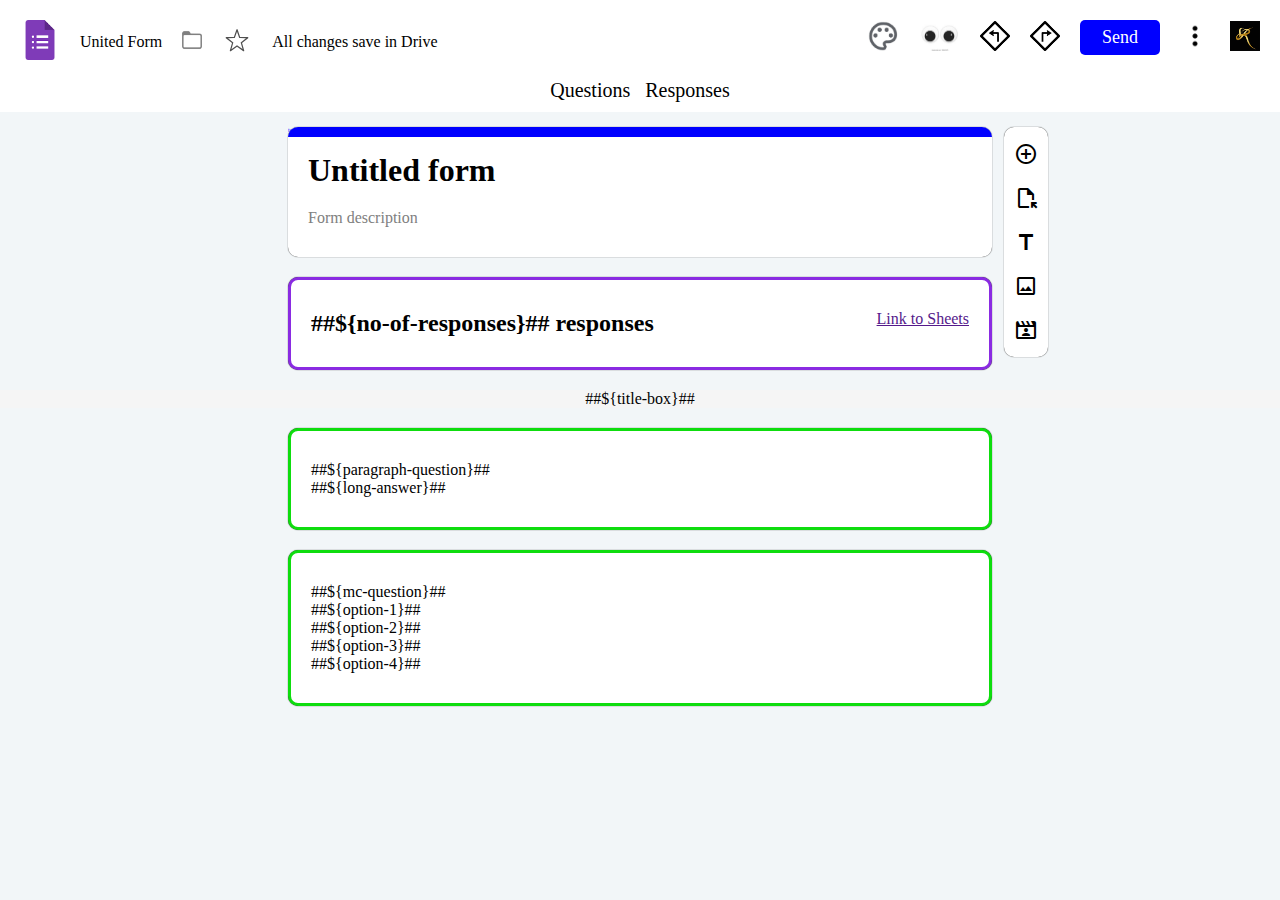
==== html/form.html @ 25d0d709 "updating" ====
<!DOCTYPE html>
<html lang="en">

<head>
    <meta charset="UTF-8">
    <meta http-equiv="X-UA-Compatible" content="IE=edge">
    <meta name="viewport" content="width=device-width, initial-scale=1.0">
    <title>Document</title>
    <link rel="stylesheet" href="../css/style.css">
    <link rel="stylesheet"
        href="https://fonts.googleapis.com/css2?family=Material+Symbols+Outlined:opsz,wght,FILL,GRAD@20..48,100..700,0..1,-50..200" />

    <script src="../js/form.js" defer></script>

    <!-- Global Font links -->
    <link rel="preconnect" href="https://fonts.googleapis.com">
    <link rel="preconnect" href="https://fonts.gstatic.com" crossorigin>
    <link href="https://fonts.googleapis.com/css2?family=Roboto+Slab&family=Roboto:wght@400;500;700&display=swap"
        rel="stylesheet">

    <!-- FontsAwsome  links-->
    <link rel="stylesheet" href="https://cdnjs.cloudflare.com/ajax/libs/font-awesome/6.2.1/css/all.min.css"
        integrity="sha512-MV7K8+y+gLIBoVD59lQIYicR65iaqukzvf/nwasF0nqhPay5w/9lJmVM2hMDcnK1OnMGCdVK+iQrJ7lzPJQd1w=="
        crossorigin="anonymous" referrerpolicy="no-referrer" />
</head>

<body>

    <!-- --------------------Header Part------------------- -->
    <div class="header">
        <div class="header-left">
            <div class="form-icon"><img src="../images/main-page-images/download.png" alt=""></div>
            <p>United Form</p>
            <div class="move-to-folder"><img src="../images/main-page-images/folder-xxl.png" alt=""></div>
            <div class="star"><img src="../images/main-page-images/empty-star.svg" alt=""></div>
            <div class="save">All changes save in Drive</div>
        </div>
        <div class="header-right">
            <ul>
                <li><img src="../images/main-page-images/Google-Forms-change-font-1.webp" alt=""></li>
                <li><img src="../images/main-page-images/download.jpg" alt=""></li>
                <li><img src="../images/main-page-images/images.png" alt=""></li>
                <li><img src="../images/main-page-images/images (1).png" alt=""></li>
                <li><button class="link-generator-send-button">Send</button></li>
                <li><img src="../images/main-page-images/4947596.png" alt=""></li>
                <li><img src="../images/main-page-images/images (2).png" alt=""></li>
            </ul>
        </div>
    </div>

    <div class="q-n-r">
        <div class="questions">Questions</div>
        <div class="responses">Responses</div>
    </div>


    <!-- --------------------Questions Part------------------- -->
    <div class="question-main-page">
        <div class="questions-box">
            <div class="blue-line">top blue line</div>
            <div class="untitled-form">
                <h1>Untitled form</h1>
                <p>Form description</p>
            </div>
        </div>

        <!-- ---------------Functionality Button Part------------- -->

        <div class="functionaity-buttons">
            <ul>
                <li class="add"><span class="material-symbols-outlined">add_circle</span></li>
                <li><span class="material-symbols-outlined">file_open</span></li>
                <li><span class="material-symbols-outlined">title</span></li>
                <li><span class="material-symbols-outlined">image</span></li>
                <li><span class="material-symbols-outlined">cinematic_blur</span></li>
            </ul>
        </div>


        <div class="question-input">
            <!-- <div class="ques-ans-box" id="question_${count++}">
                <div class="question-n-type">
                    <div class="ques">
                        <input type="text" id="" placeholder="Question">
                    </div>
                    <div class="ques-type">
                        <select name="" id="">
                            <option value="">Short answer</option>
                            <option value="">Paragraph</option>
                            <option value="">Multiple Choices</option>
                        </select>
                    </div>
                </div>
    
                <div class="long-answer">
                    <input type="text" placeholder="long-answer-text">
                </div>
    
                <div>
                    <div class="delete"></div>
                    <div class="required">
                        
                    </div>
                </div>

                <div class="btn-container">
                    <button class="edit-btn" type="button">
                        <i class="fas fa-edit"></i>
                    </button>
                    <button class="delete-btn">
                        <i class="fas fa-trash"></i>
                    </button>
                </div>

            </div> -->
        </div>


        <ul class="ul-of-question-main-page">

        </ul>
    </div>




    <!-- ---------------------Responses--------------------- -->
    <!-- --------------------------------------------------- -->

    <!-- --------------------summary part--------------- -->

    <div class="res-top-box">
        <div class="no-of-responses">
            <h2>##${no-of-responses}## responses</h2>
            <p><a href="">Link to Sheets</a></p>
        </div>
    </div>

    <div class="res-title-box">
        ##${title-box}##
    </div>



    <div class="para-res-question-box">
        <div class="para-res-question">##${paragraph-question}##</div>
        <div class="para-res-answer">##${long-answer}##</div>
    </div>

    <div class="mc-res-question-box">
        <div class="mc-res-question">##${mc-question}##</div>
        <div class="mc-res-answer">##${option-1}##</div>
        <div class="mc-res-answer">##${option-2}##</div>
        <div class="mc-res-answer">##${option-3}##</div>
        <div class="mc-res-answer">##${option-4}##</div>
    </div>















    <div class="header"></div>














    <!-- <section>
        <div class="title-div div-box">
            <h1>AirCampus Google Form</h1>
            <p>*Required</p>
        </div>

        <div class="name-div div-box">
            <div class="name">Enter your name?</div>
            <div class="input-div"><input type="input" name="answer" placeholder="enter your name"></div>
        </div>

        <div class="email-div div-box">
            <div class="name">Enter your email.</div>
            <div class="input-div"><input type="input" name="answer" placeholder="enter your name"></div>
        </div>

        <div class="email-div div-box">
            <div class="name">Enter your address.</div>
            <div class="input-div"><input type="input" name="answer" placeholder="enter your name"></div>
        </div>

        <div class="email-div div-box">
            <div class="name">Enter your Qualification.</div>
            <div class="input-div"><input type="input" name="answer" placeholder="enter your name"></div>
        </div>

        <div class="email-div div-box">
            <div class="name">Enter your stream.</div>
            <div class="input-div"><input type="input" name="answer" placeholder="enter your name"></div>
        </div>

        <div class="email-div div-box">
            <div class="name">Enter your stream.</div>
            <div class="input-div"><input type="input" name="answer" placeholder="enter your name"></div>
        </div>

        <div class="email-div div-box">
            <div class="name">Enter your email.</div>
            <div class="input-div"><input type="input" name="answer" placeholder="enter your name"></div>
        </div>

        <div class="pass-div div-box">
            <div class="name">Enter your password.</div>
            <div class="input-div"><input type="input" name="answer" placeholder="enter your name"></div>
        </div>

        <div class="btn-div ">
            <input type="submit" class="btn" name="Submit">
        </div>

        <div>
            <p class="pass-not">Never submit your pasword through Google Forms</p>
            <p class="terms">Never submit your pasword through Google Forms</p>
        </div>
    </section> -->



</body>

</html>
---- css/style.css ----
/* -------------------------general part------------------------- */
*{
    margin: 0;
    padding: 0;
    box-sizing: border-box;
    font-family: cursive;
}

body {
    background-color: rgb(242, 246, 248);
}

.crsr-pntr {
    cursor: pointer;
}


/* -------------------------header part------------------------- */
.header {
    display: flex;
    justify-content: space-between;
    background-color: white;    
    padding-left: 20px;
    padding-right: 20px;
}
.header .header-left, .header .header-right {
    padding-top: 20px;
    padding-bottom: 15px;
}
.header-left .form-icon img {
    height: 40px;
    cursor: pointer;
}
.header-left .move-to-folder img {
    height: 20px;
    cursor: pointer;
}
.header-left .star img {
    height: 30px;
    cursor: pointer;

}

.header-left, .header-right ul {
    display: flex;
    justify-content: start;
    align-items: center;
    gap: 20px;
   
}

.header-right ul li img {
    height: 30px;
    gap: 20px;
    cursor: pointer;
}
.header-right ul li button {
    height: 35px;
    width: 80px;
    font-size: 18px;
    color: white;
    background-color: blue;
    border: none;
    border-radius: 5px;
    gap: 20px;
    cursor: pointer;
}

.header-right ul {
    list-style-type: none;  
}



/* -------------------------q-n-r part------------------------- */
.q-n-r {
    display: flex;
    justify-content: center;
    align-items: center;
    padding-bottom: 10px;
    gap: 15px;
    background-color: white;
    font-size: 20px;
    margin-bottom: 15px;
}




/* -------------------------Questions part------------------------- */
/* ---------------------------------------------------------------- */

/* -------------------------untitled-form part--------------------- */


.questions-box {
    width: 55%;
    margin-top: 10px;
    padding-top: 20px;
    background-color: white;
    margin: auto;
    padding: 30px 20px; 
    padding-top: 0px;  
    border-radius: 10px;  
    box-shadow: 0px 0px 1px ;
   
}
.questions-box .blue-line {
    background-color: blue;
    margin-left: -20px;
    margin-right: -20px;
    height: 10px;
    font-size: 6px;
    color: blue;
    border-top-left-radius: 10px;
    border-top-right-radius: 10px;
    
}

.untitled-form h1 {
    margin-top: 15px;
    margin-bottom: 20px;
}
.untitled-form p {
    margin-top: 15px;
    color: gray;
   
}

 /* ---------------Functionality Button Part-------------  */

 .functionaity-buttons ul li span {
    font-size: 24px;
    padding: 10px;
 }

 .functionaity-buttons ul {
    list-style-type: none;
 }

 .functionaity-buttons ul {
    background-color: white;
    width: fit-content;
    border-radius: 10px;
    box-shadow: 0px 0px 1px;
    padding-top: 5px;
    padding-bottom: 5px;  
 }

 .question-main-page {
    /* border: 2px solid blue; */
    position: relative;  
 }

 .functionaity-buttons {
    width: 20%;
    position: absolute;
    right: 20px;
    top: 0;
 }


/* ---------------ques-ans-box creation -------------  */
.ques-ans-box {
    border: 3px solid rgba(255, 0, 0, 0.589);
    width: 55%;
    margin-top: 20px;
    padding-top: 20px;
    background-color: white;
    margin: auto;
    padding: 20px 20px; 
    border-radius: 10px;  
    box-shadow: 0px 0px 1px ;
    margin-top: 20px;  
}

.question-n-type {
    display: grid; 
    grid-template-columns: 70% 30%;
    gap: 20px;
    margin-top: 15px;
    margin-bottom: 15px;
}
.question-n-type .ques input {
    width: 100%;
    outline: none;
}

.question-n-type .ques-type select {
    width: 90%;
}

.long-answer input {
    width: 100%;
    margin-bottom: 15px;
}

.btn-container {
    display: flex;
    justify-content: flex-end;
    gap: 15px;
}
.btn-container button {
    font-size: 18px;
}
.btn-container .delete-btn {
    color: orangered;
    padding: 0px 5px;
}
.btn-container .edit-btn {
    color: green;
    padding: 1px 3px;
}

/* ---------------ques-ans-box deletion -------------  */




 /* ---------------------Responses--------------------- */
 /* --------------------------------------------------- */


 .res-top-box {
    border: 3px solid blueviolet;
    width: 55%;
    margin-top: 20px;
    padding-top: 20px;
    background-color: white;
    margin: auto;
    padding: 30px 20px; 
    border-radius: 10px;  
    box-shadow: 0px 0px 1px ;
    margin-top: 20px;
 }
 .no-of-responses{
    display: flex;
    justify-content: space-between;
 }

.res-title-box {
    width: auto;
    background-color: whitesmoke;
    margin-top: 20px;
    display: flex;
    justify-content: center;
}


 .para-res-question-box {
    border: 3px solid rgb(14, 221, 14);
    width: 55%;
    margin-top: 20px;
    padding-top: 20px;
    background-color: white;
    margin: auto;
    padding: 30px 20px; 
    border-radius: 10px;  
    box-shadow: 0px 0px 1px ;
    margin-top: 20px;
 }

 .mc-res-question-box {
    border: 3px solid rgb(14, 221, 14);
    width: 55%;
    margin-top: 20px;
    padding-top: 20px;
    background-color: white;
    margin: auto;
    padding: 30px 20px; 
    border-radius: 10px;  
    box-shadow: 0px 0px 1px ;
    margin-top: 20px; 
 }
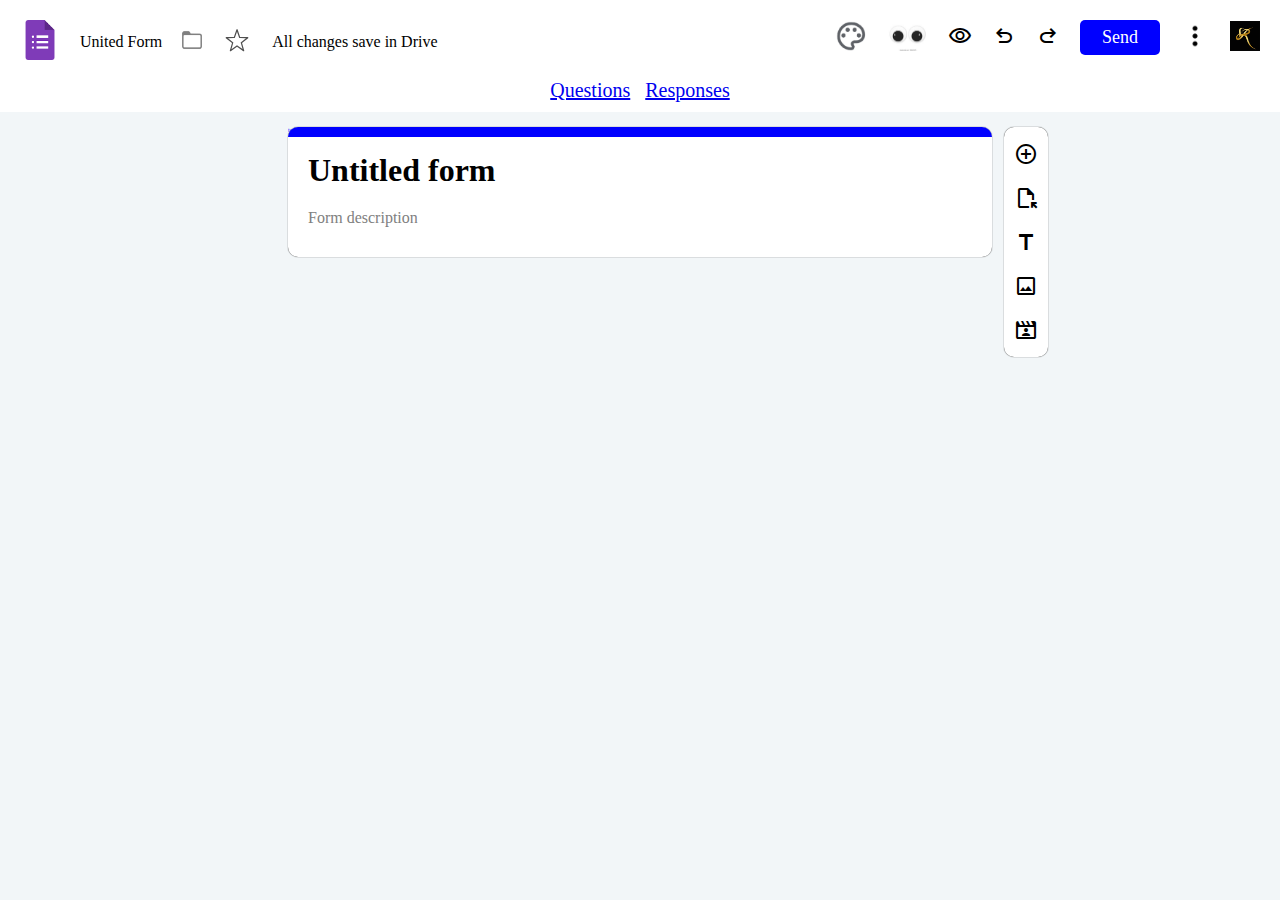
==== commit 669473f9: "next-ver" ====
--- a/html/form.html
+++ b/html/form.html
@@ -29,28 +29,29 @@
     <!-- --------------------Header Part------------------- -->
     <div class="header">
         <div class="header-left">
-            <div class="form-icon"><img src="../images/main-page-images/download.png" alt=""></div>
+            <div class="form-icon"><img src="../images/form-page-images/download.png" alt=""></div>
             <p>United Form</p>
-            <div class="move-to-folder"><img src="../images/main-page-images/folder-xxl.png" alt=""></div>
-            <div class="star"><img src="../images/main-page-images/empty-star.svg" alt=""></div>
+            <div class="move-to-folder"><img src="../images/form-page-images/folder-xxl.png" alt=""></div>
+            <div class="star"><img src="../images/form-page-images/empty-star.svg" alt=""></div>
             <div class="save">All changes save in Drive</div>
         </div>
         <div class="header-right">
             <ul>
-                <li><img src="../images/main-page-images/Google-Forms-change-font-1.webp" alt=""></li>
-                <li><img src="../images/main-page-images/download.jpg" alt=""></li>
-                <li><img src="../images/main-page-images/images.png" alt=""></li>
-                <li><img src="../images/main-page-images/images (1).png" alt=""></li>
+                <li><img src="../images/form-page-images/Google-Forms-change-font-1.webp" alt=""></li>
+                <li><img src="../images/form-page-images/download.jpg" alt=""></li>
+                <li><span class="material-symbols-outlined">visibility</span></li>
+                <li><span class="material-symbols-outlined">undo</span></li>
+                <li><span class="material-symbols-outlined">redo</span></li>
                 <li><button class="link-generator-send-button">Send</button></li>
-                <li><img src="../images/main-page-images/4947596.png" alt=""></li>
-                <li><img src="../images/main-page-images/images (2).png" alt=""></li>
+                <li><img src="../images/form-page-images/4947596.png" alt=""></li>
+                <li><img src="../images/form-page-images/images (2).png" alt=""></li>
             </ul>
         </div>
     </div>
 
     <div class="q-n-r">
-        <div class="questions">Questions</div>
-        <div class="responses">Responses</div>
+        <div class="questions"><a href="../html/form.html">Questions</a></div>
+        <div class="responses"><a href="../html/response.html">Responses</a></div>
     </div>
 
 
@@ -124,43 +125,7 @@
 
 
 
-    <!-- ---------------------Responses--------------------- -->
-    <!-- --------------------------------------------------- -->
-
-    <!-- --------------------summary part--------------- -->
-
-    <div class="res-top-box">
-        <div class="no-of-responses">
-            <h2>##${no-of-responses}## responses</h2>
-            <p><a href="">Link to Sheets</a></p>
-        </div>
-    </div>
-
-    <div class="res-title-box">
-        ##${title-box}##
-    </div>
-
-
-
-    <div class="para-res-question-box">
-        <div class="para-res-question">##${paragraph-question}##</div>
-        <div class="para-res-answer">##${long-answer}##</div>
-    </div>
-
-    <div class="mc-res-question-box">
-        <div class="mc-res-question">##${mc-question}##</div>
-        <div class="mc-res-answer">##${option-1}##</div>
-        <div class="mc-res-answer">##${option-2}##</div>
-        <div class="mc-res-answer">##${option-3}##</div>
-        <div class="mc-res-answer">##${option-4}##</div>
-    </div>
-
-
-
-
-
-
-
+   
 
 
 
@@ -170,13 +135,6 @@
 
 
     <div class="header"></div>
-
-
-
-
-
-
-
 
 
 
--- a/css/style.css
+++ b/css/style.css
@@ -52,8 +52,11 @@
 .header-right ul li img {
     height: 30px;
     gap: 20px;
-    cursor: pointer;
-}
+}
+.header-right ul li {
+    cursor: pointer;
+}
+
 .header-right ul li button {
     height: 35px;
     width: 80px;
@@ -132,6 +135,10 @@
  .functionaity-buttons ul li span {
     font-size: 24px;
     padding: 10px;
+    cursor: pointer;
+ }
+ .functionaity-buttons ul li .material-symbols-outlined {
+    cursor: pointer;
  }
 
  .functionaity-buttons ul {
@@ -144,7 +151,7 @@
     border-radius: 10px;
     box-shadow: 0px 0px 1px;
     padding-top: 5px;
-    padding-bottom: 5px;  
+    padding-bottom: 5px; 
  }
 
  .question-main-page {
@@ -215,65 +222,3 @@
 /* ---------------ques-ans-box deletion -------------  */
 
 
-
-
- /* ---------------------Responses--------------------- */
- /* --------------------------------------------------- */
-
-
- .res-top-box {
-    border: 3px solid blueviolet;
-    width: 55%;
-    margin-top: 20px;
-    padding-top: 20px;
-    background-color: white;
-    margin: auto;
-    padding: 30px 20px; 
-    border-radius: 10px;  
-    box-shadow: 0px 0px 1px ;
-    margin-top: 20px;
- }
- .no-of-responses{
-    display: flex;
-    justify-content: space-between;
- }
-
-.res-title-box {
-    width: auto;
-    background-color: whitesmoke;
-    margin-top: 20px;
-    display: flex;
-    justify-content: center;
-}
-
-
- .para-res-question-box {
-    border: 3px solid rgb(14, 221, 14);
-    width: 55%;
-    margin-top: 20px;
-    padding-top: 20px;
-    background-color: white;
-    margin: auto;
-    padding: 30px 20px; 
-    border-radius: 10px;  
-    box-shadow: 0px 0px 1px ;
-    margin-top: 20px;
- }
-
- .mc-res-question-box {
-    border: 3px solid rgb(14, 221, 14);
-    width: 55%;
-    margin-top: 20px;
-    padding-top: 20px;
-    background-color: white;
-    margin: auto;
-    padding: 30px 20px; 
-    border-radius: 10px;  
-    box-shadow: 0px 0px 1px ;
-    margin-top: 20px; 
- }
-
-
-
-
-
